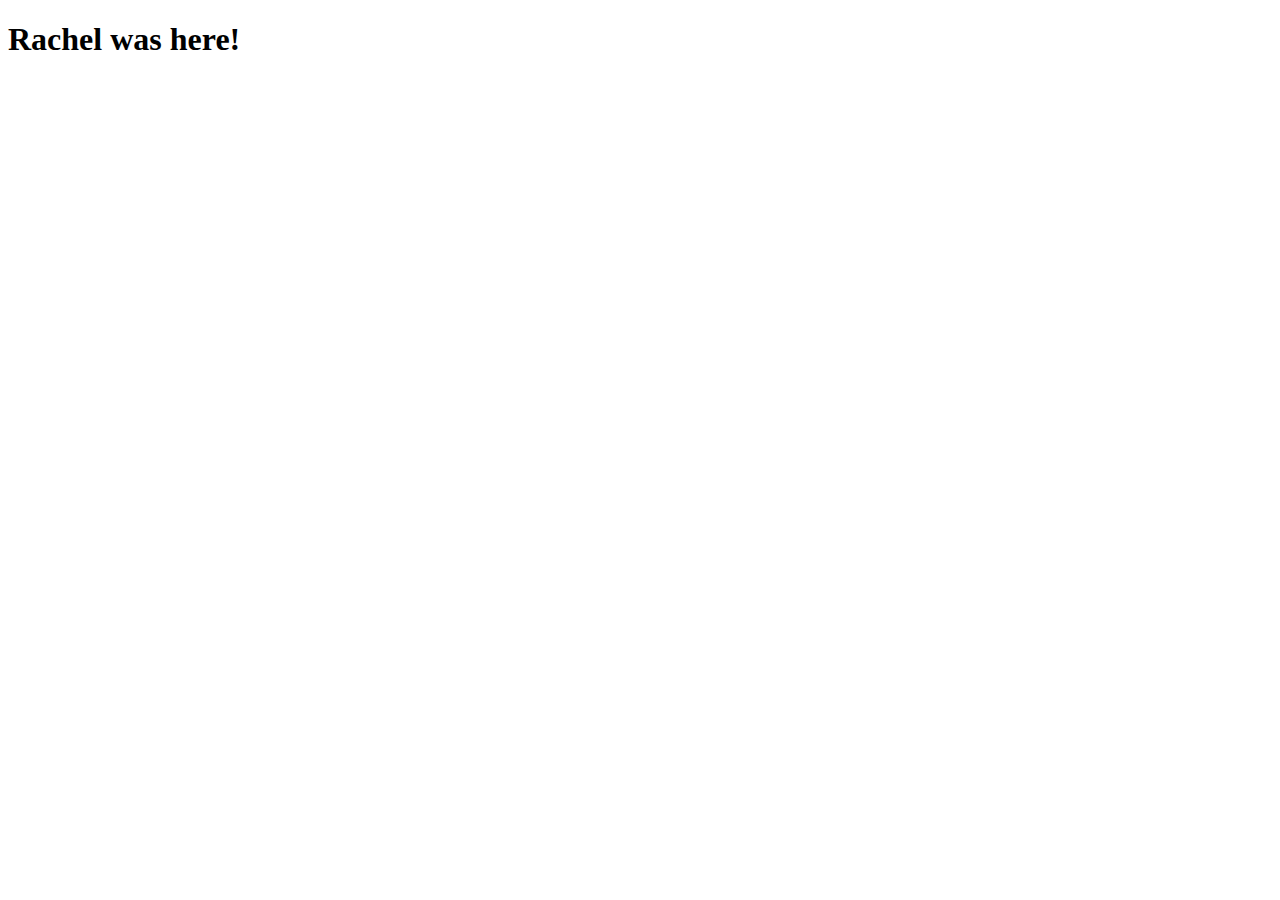
==== index.html @ 95bfec1e "testing" ====
<!DOCTYPE html>
<html lang="en">
<head>
  <meta charset="UTF-8">
  <meta name="viewport" content="width=device-width, initial-scale=1.0">
  <title>Document</title>
</head>
<body>
  <h1>Rachel was here!</h1>
</body>
</html>
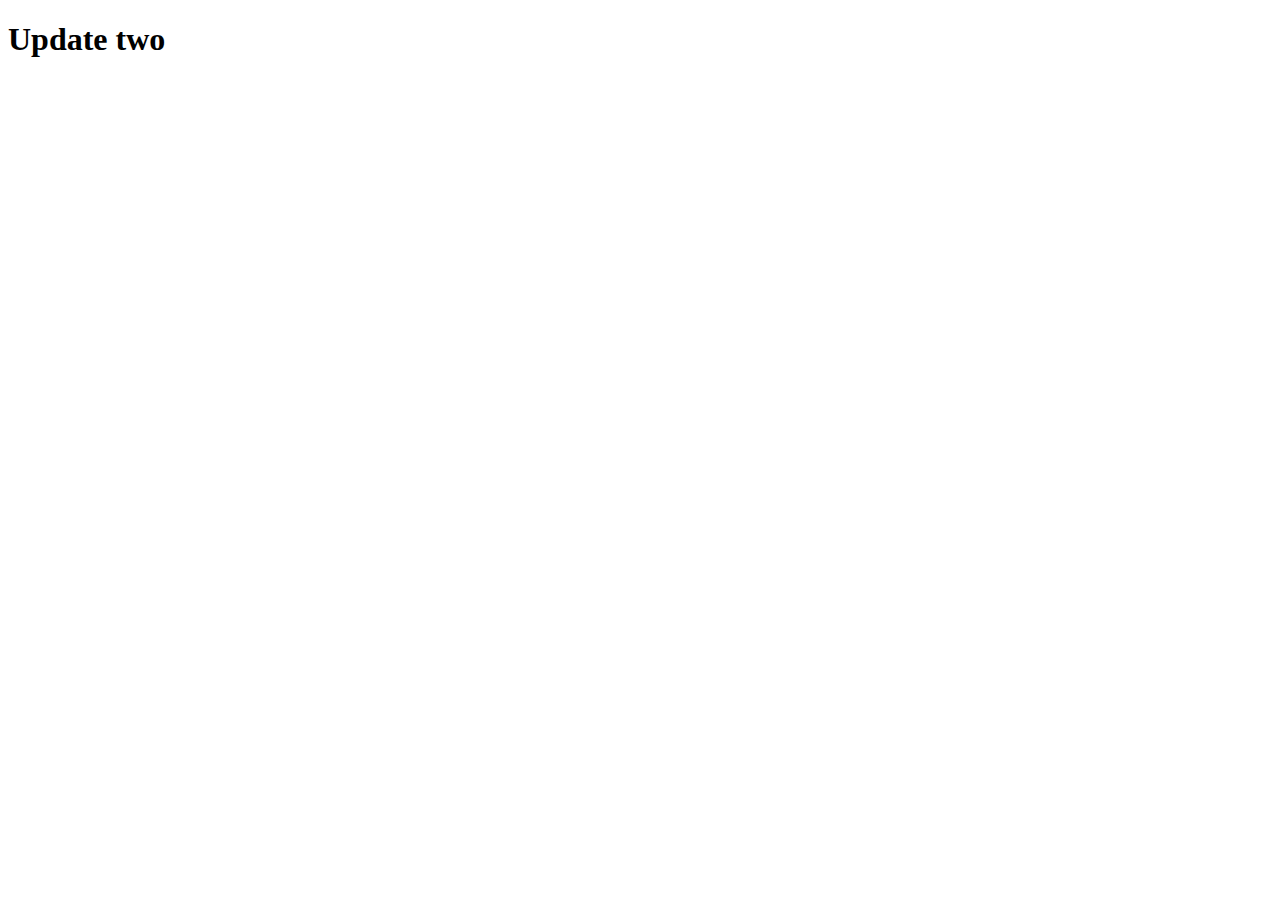
==== commit f70aca39: "update" ====
--- a/index.html
+++ b/index.html
@@ -6,6 +6,6 @@
   <title>Document</title>
 </head>
 <body>
-  <h1>Rachel was here!</h1>
+  <h1>Update two</h1>
 </body>
 </html>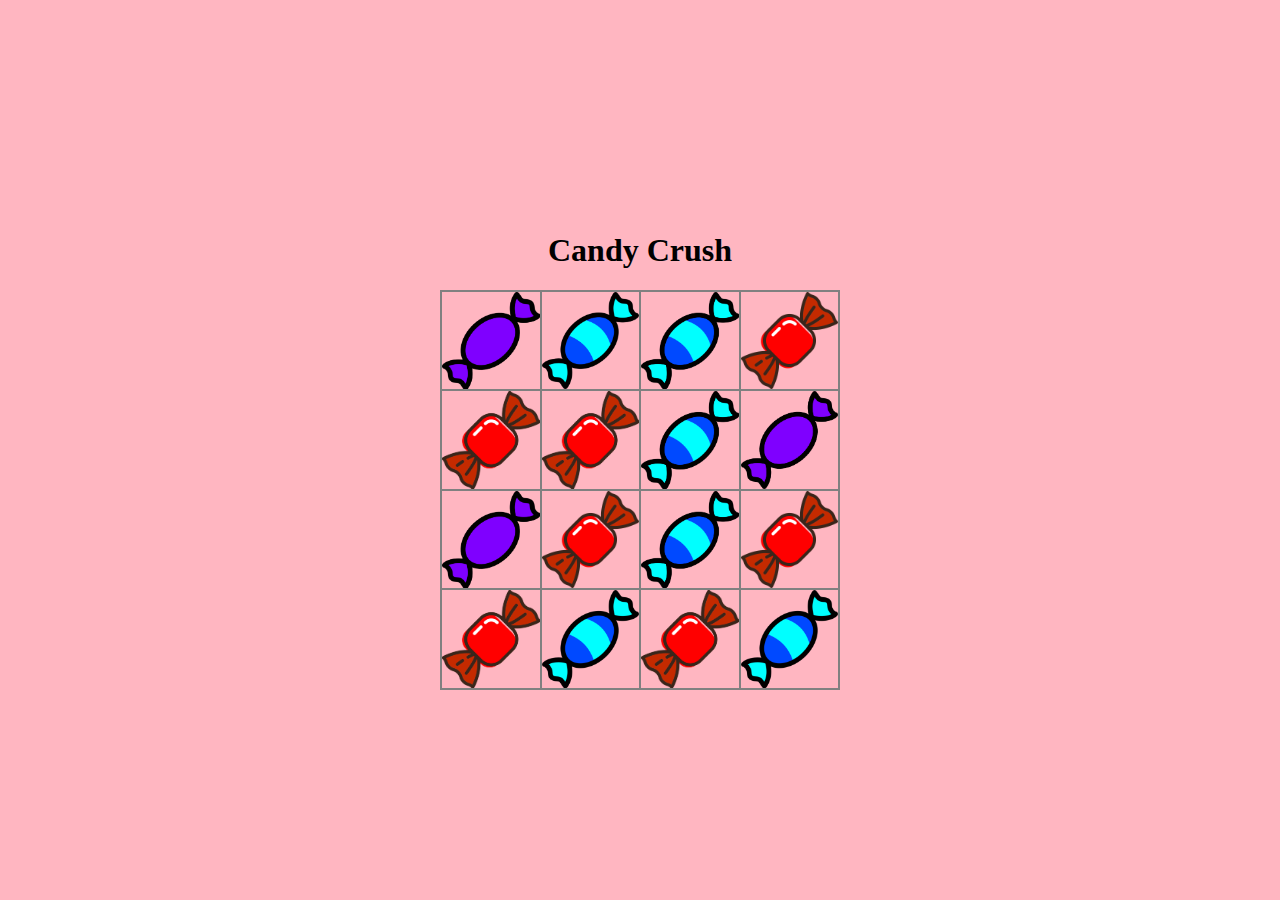
==== commit 73b629f9: "8th October PM" ====
--- a/index.html
+++ b/index.html
@@ -1,11 +1,22 @@
 <!DOCTYPE html>
 <html lang="en">
+
 <head>
   <meta charset="UTF-8">
   <meta name="viewport" content="width=device-width, initial-scale=1.0">
-  <title>Document</title>
+  <link rel="stylesheet" href="style.css">
+  <title>Candy Crush</title>
 </head>
+
 <body>
-  <h1>Update two</h1>
+  <h1>Candy Crush</h1>
+
+  <div class="grid"></div>
+
+
+
+  <script src="app.js"></script>
+
 </body>
+
 </html>--- a/style.css
+++ b/style.css
@@ -0,0 +1,68 @@
+* {
+  box-sizing: border-box
+}
+
+body {
+  height: 100vh;
+  display: flex;
+  justify-content: center;
+  align-items: center;
+  flex-direction: column;
+  margin: 0; 
+  background-color: lightpink;
+}
+
+.grid { 
+  display: flex;
+  flex-direction: row;
+  height: 400px;
+  width: 400px;
+  border: 1px solid grey;
+  flex-wrap: wrap;
+}
+
+/* .row1, .row2, .row3, .row4 {
+display: flex;
+flex-direction: row;
+height: 25%;
+width: 100%; */
+/* } */
+.cell {
+    width: 25%;
+  height: 25%;
+  width: 25%;
+  height: 25%;
+  border: 1px solid purple;
+}
+
+.purple {
+  /* height: 100px;
+width: 100px; */
+width: 25%;
+height: 25%;
+background-image: url('purple.png');
+background-size: cover;
+border: 1px solid gray
+}
+
+
+
+.red {
+  /* height: 100px;
+width: 100px; */
+width: 25%;
+height: 25%;
+background-image: url('red.png');
+background-size: cover;
+border: 1px solid gray
+}
+
+.blue {
+  /* height: 100px;
+width: 100px; */
+width: 25%;
+height: 25%;
+  background-image: url('blue.png');
+  background-size: cover;
+  border: 1px solid gray
+}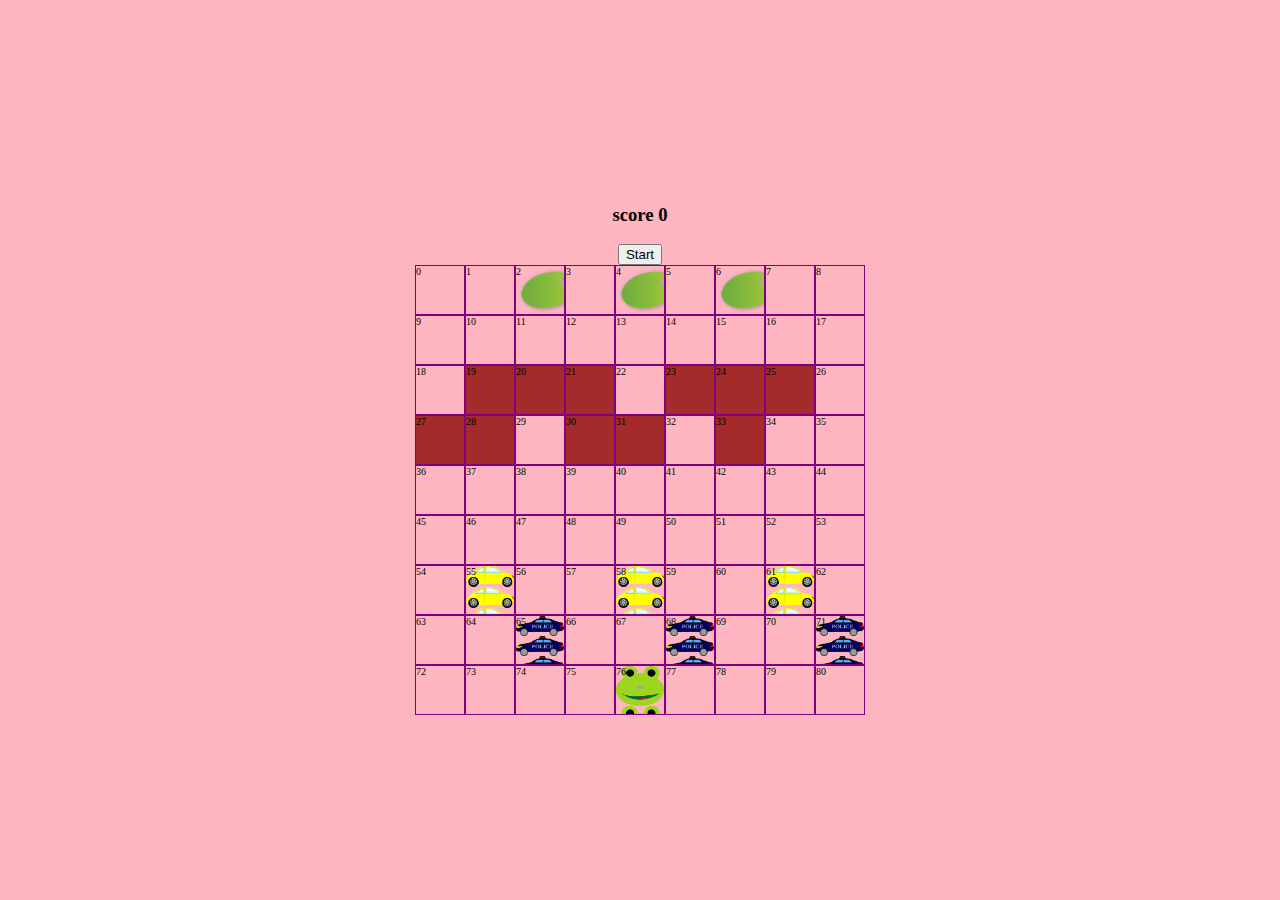
==== commit 8d92dafb: "Monday evening" ====
--- a/index.html
+++ b/index.html
@@ -5,12 +5,13 @@
   <meta charset="UTF-8">
   <meta name="viewport" content="width=device-width, initial-scale=1.0">
   <link rel="stylesheet" href="style.css">
-  <title>Candy Crush</title>
+  <title>Frogger</title>
 </head>
 
 <body>
-  <h1>Candy Crush</h1>
 
+<h3 class="scoreboard"> score <span class="score">0</span> </h3>
+<button class="start">Start</button>
   <div class="grid"></div>
 
 
--- a/style.css
+++ b/style.css
@@ -12,57 +12,64 @@
   background-color: lightpink;
 }
 
+
 .grid { 
   display: flex;
   flex-direction: row;
-  height: 400px;
-  width: 400px;
-  border: 1px solid grey;
+  height: 450px;
+  width: 450px;
   flex-wrap: wrap;
+  justify-content: center;
+  align-items: center;
 }
 
-/* .row1, .row2, .row3, .row4 {
-display: flex;
-flex-direction: row;
-height: 25%;
-width: 100%; */
-/* } */
 .cell {
-    width: 25%;
-  height: 25%;
-  width: 25%;
-  height: 25%;
+  width: 50px;
+  height: 50px;
   border: 1px solid purple;
+  font-size: 10px;
+  display: flex;
+
 }
 
-.purple {
-  /* height: 100px;
-width: 100px; */
-width: 25%;
-height: 25%;
-background-image: url('purple.png');
-background-size: cover;
-border: 1px solid gray
+.frog {
+  width: 50px;
+  height: 50px;
+  background-image: url('frog.png');
+  background-size: contain;
+  /* border: 1px solid gray */
 }
 
-
-
-.red {
-  /* height: 100px;
-width: 100px; */
-width: 25%;
-height: 25%;
-background-image: url('red.png');
-background-size: cover;
-border: 1px solid gray
+.lilypad {
+  width: 50px;
+  height: 50px;
+  background-image: url('lilypad.png');
+  background-size: cover;
 }
 
-.blue {
-  /* height: 100px;
-width: 100px; */
-width: 25%;
-height: 25%;
-  background-image: url('blue.png');
-  background-size: cover;
-  border: 1px solid gray
-}+.yellowCar {
+  width: 50px;
+  height: 50px;
+  background-image: url('yellowCar.png');
+  background-size: contain;
+}
+
+.policeCar {
+  width: 50px;
+  height: 50px;
+  background-image: url('policeCar.png');
+  background-size: contain;
+}
+
+.log {
+background-color: brown;
+
+}
+
+.log2 {
+  background-color: grey;
+}
+
+/* .water {
+  background-color: lightseagreen;
+} */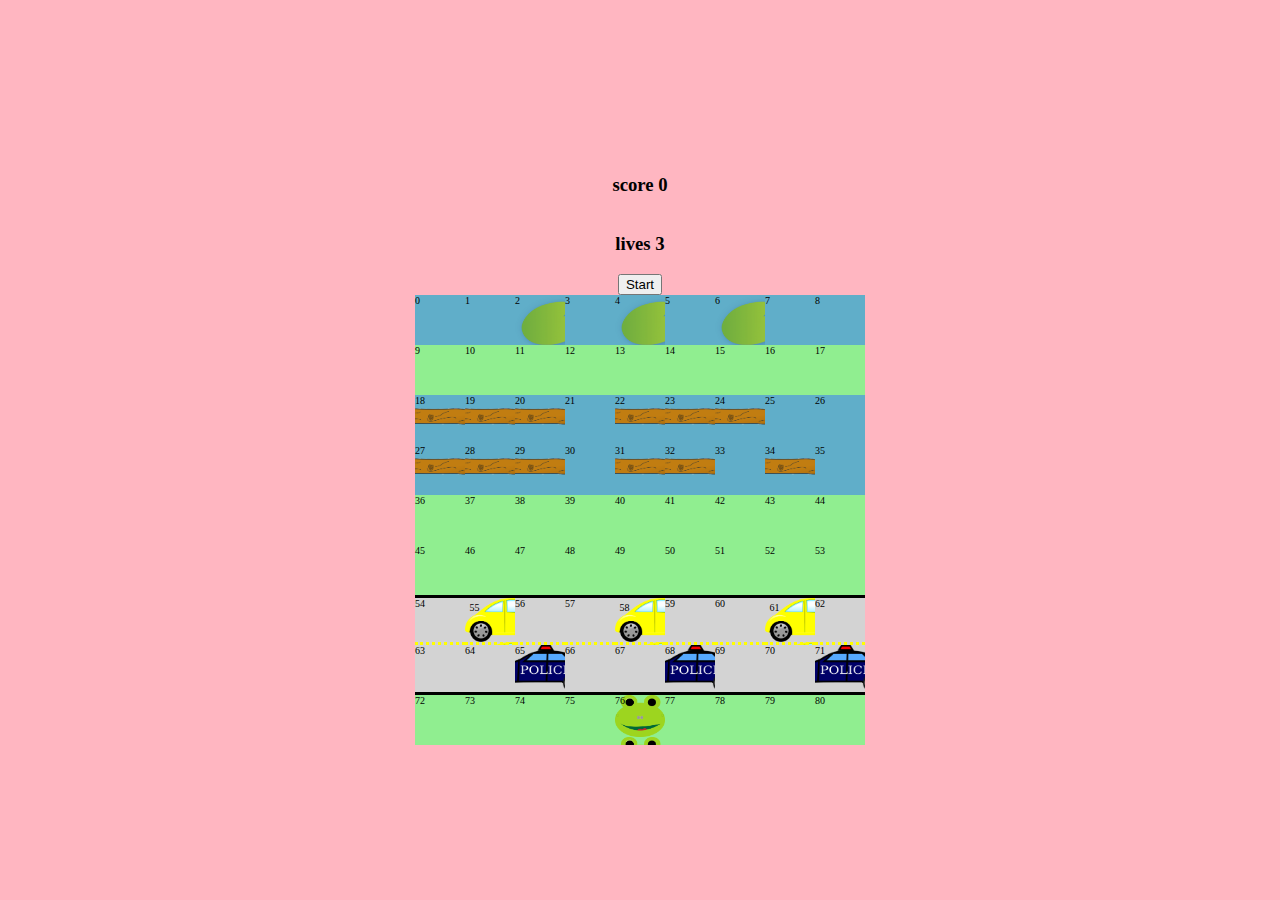
==== commit cee00683: "tuesday evening 13/10" ====
--- a/index.html
+++ b/index.html
@@ -11,10 +11,9 @@
 <body>
 
 <h3 class="scoreboard"> score <span class="score">0</span> </h3>
+<h3 class="liveboard"> lives <span class="lives">3</span> </h3>
 <button class="start">Start</button>
   <div class="grid"></div>
-
-
 
   <script src="app.js"></script>
 
--- a/style.css
+++ b/style.css
@@ -26,10 +26,55 @@
 .cell {
   width: 50px;
   height: 50px;
-  border: 1px solid purple;
+  /* border: 1px solid purple; */
   font-size: 10px;
   display: flex;
+  background-color: #60aec9;
 
+}
+
+
+.lilypad {
+  width: 50px;
+  height: 50px;
+  background-image: url('lilypad.png');
+  background-size: 150%;
+}
+
+.yellowCar {
+  width: 50px;
+  height: 50px;
+  background-image: url('yellowCar.png');
+  background-size: cover;
+  padding: 1%
+}
+
+.policeCar {
+  width: 50px;
+  height: 50px;
+  background-image: url('policeCar.png');
+  background-size: cover;
+  background-position: center;
+}
+
+.log {
+background-image: url('log.png');
+background-position: center;
+background-size: contain;
+}
+
+.grass {
+  background-color: lightgreen;
+}
+
+.roadPolice {
+  background-color: lightgrey;
+  border-bottom: 3px solid black;
+}
+.roadYellow {
+  background-color: lightgrey;
+  border-top: 3px solid black;
+  border-bottom: 3px dotted yellow;
 }
 
 .frog {
@@ -37,39 +82,6 @@
   height: 50px;
   background-image: url('frog.png');
   background-size: contain;
+  /* background-position: center; */
   /* border: 1px solid gray */
 }
-
-.lilypad {
-  width: 50px;
-  height: 50px;
-  background-image: url('lilypad.png');
-  background-size: cover;
-}
-
-.yellowCar {
-  width: 50px;
-  height: 50px;
-  background-image: url('yellowCar.png');
-  background-size: contain;
-}
-
-.policeCar {
-  width: 50px;
-  height: 50px;
-  background-image: url('policeCar.png');
-  background-size: contain;
-}
-
-.log {
-background-color: brown;
-
-}
-
-.log2 {
-  background-color: grey;
-}
-
-/* .water {
-  background-color: lightseagreen;
-} */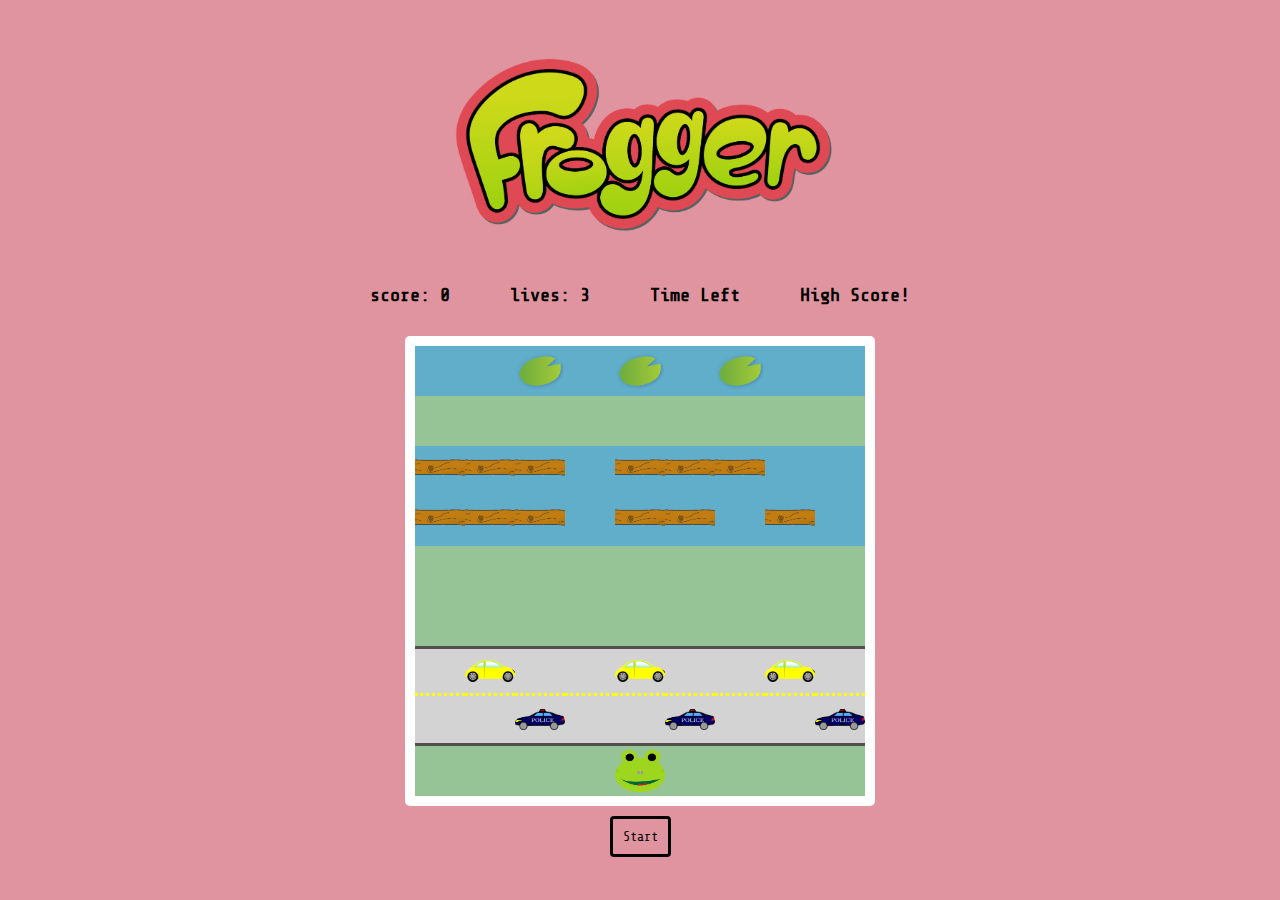
==== commit 5a78c43b: "Wednesday afternoon" ====
--- a/index.html
+++ b/index.html
@@ -5,16 +5,25 @@
   <meta charset="UTF-8">
   <meta name="viewport" content="width=device-width, initial-scale=1.0">
   <link rel="stylesheet" href="style.css">
+  <link href="https://fonts.googleapis.com/css2?family=Share+Tech+Mono&display=swap" rel="stylesheet">
   <title>Frogger</title>
 </head>
 
 <body>
+<div class="logo"></div>
+  <div class="points"> 
+  <h3 class="scoreboard"> score: <span class="score">0</span> </h3>
+<h3 class="liveboard"> lives: <span class="lives">3</span> </h3>  
+<h3 class="timer"> Time Left</h3>
+<h3 class='highScore'>High Score!</h3>
+  </div>
 
-<h3 class="scoreboard"> score <span class="score">0</span> </h3>
-<h3 class="liveboard"> lives <span class="lives">3</span> </h3>
+
+  <div class="grid">
+   <h1 class="gameover">GAME OVER <br>Score: </h1> 
+  </div>
+
 <button class="start">Start</button>
-  <div class="grid"></div>
-
   <script src="app.js"></script>
 
 </body>
--- a/style.css
+++ b/style.css
@@ -7,81 +7,131 @@
   display: flex;
   justify-content: center;
   align-items: center;
+  text-align: center;
   flex-direction: column;
   margin: 0; 
-  background-color: lightpink;
+  background-color: #df949f;
+  font-family: 'Share Tech Mono', monospace;
 }
 
+.points {
+  display: flex;
+  flex-direction: row;
+}
+
+.logo {
+  height: 240px;
+  width: 610px;
+  background-image: url('images/frogger.png');
+  background-size: contain;
+  background-repeat: no-repeat;
+  background-position: center;
+  padding: 10px 0px 0px 0px;
+}
+
+h3 {
+  padding: 10px 30px 30px 30px;
+  margin: 0px;
+}
 
 .grid { 
   display: flex;
   flex-direction: row;
-  height: 450px;
-  width: 450px;
-  flex-wrap: wrap;
+  height: 470px;
+  width: 470px;
+  flex-wrap: wrap; 
   justify-content: center;
-  align-items: center;
+  align-items: center; 
+  border-radius: 5px;
+  border: 10px solid white;
 }
 
 .cell {
   width: 50px;
   height: 50px;
-  /* border: 1px solid purple; */
   font-size: 10px;
   display: flex;
   background-color: #60aec9;
 
 }
 
-
 .lilypad {
   width: 50px;
   height: 50px;
-  background-image: url('lilypad.png');
-  background-size: 150%;
+  background-image: url('/images/lilypad.png');
+  background-size: contain;
+  background-repeat: no-repeat;
+  background-position: center;
 }
 
 .yellowCar {
   width: 50px;
   height: 50px;
-  background-image: url('yellowCar.png');
-  background-size: cover;
-  padding: 1%
+  background-image: url('/images/yellowCar.png');
+  background-size: contain;
+  background-repeat: no-repeat;
+  background-position: center;
 }
 
 .policeCar {
   width: 50px;
   height: 50px;
-  background-image: url('policeCar.png');
-  background-size: cover;
+  background-image: url('/images/policeCar.png');
+  background-size: contain;
+  background-repeat: no-repeat;
   background-position: center;
 }
 
 .log {
-background-image: url('log.png');
+background-image: url('images/log.png');
 background-position: center;
 background-size: contain;
 }
 
 .grass {
-  background-color: lightgreen;
+  background-color: #96c496;
 }
 
 .roadPolice {
   background-color: lightgrey;
-  border-bottom: 3px solid black;
+  border-bottom: 3px solid #554e4e;
 }
 .roadYellow {
   background-color: lightgrey;
-  border-top: 3px solid black;
+  border-top: 3px solid #554e4e;
   border-bottom: 3px dotted yellow;
 }
 
 .frog {
   width: 50px;
   height: 50px;
-  background-image: url('frog.png');
+  background-image: url('images/frog.png');
   background-size: contain;
-  /* background-position: center; */
-  /* border: 1px solid gray */
+  background-repeat: no-repeat;
+  background-position: center;
 }
+
+.water {
+  background-color: #60aec9;
+}
+
+.start {
+  margin: 10px;
+  background-color: #df949f;
+  padding: 10px;
+  border-radius: 4px;
+  border: 3px solid black ;
+  font-family: 'Share Tech Mono', monospace;
+}
+
+.gameover {
+  display: flex;
+  display: none;
+  z-index: 1;
+  background-color: white;
+  position: absolute; 
+  justify-content: center;
+align-items: center;
+  width: 50%;
+  height: 20%;
+} 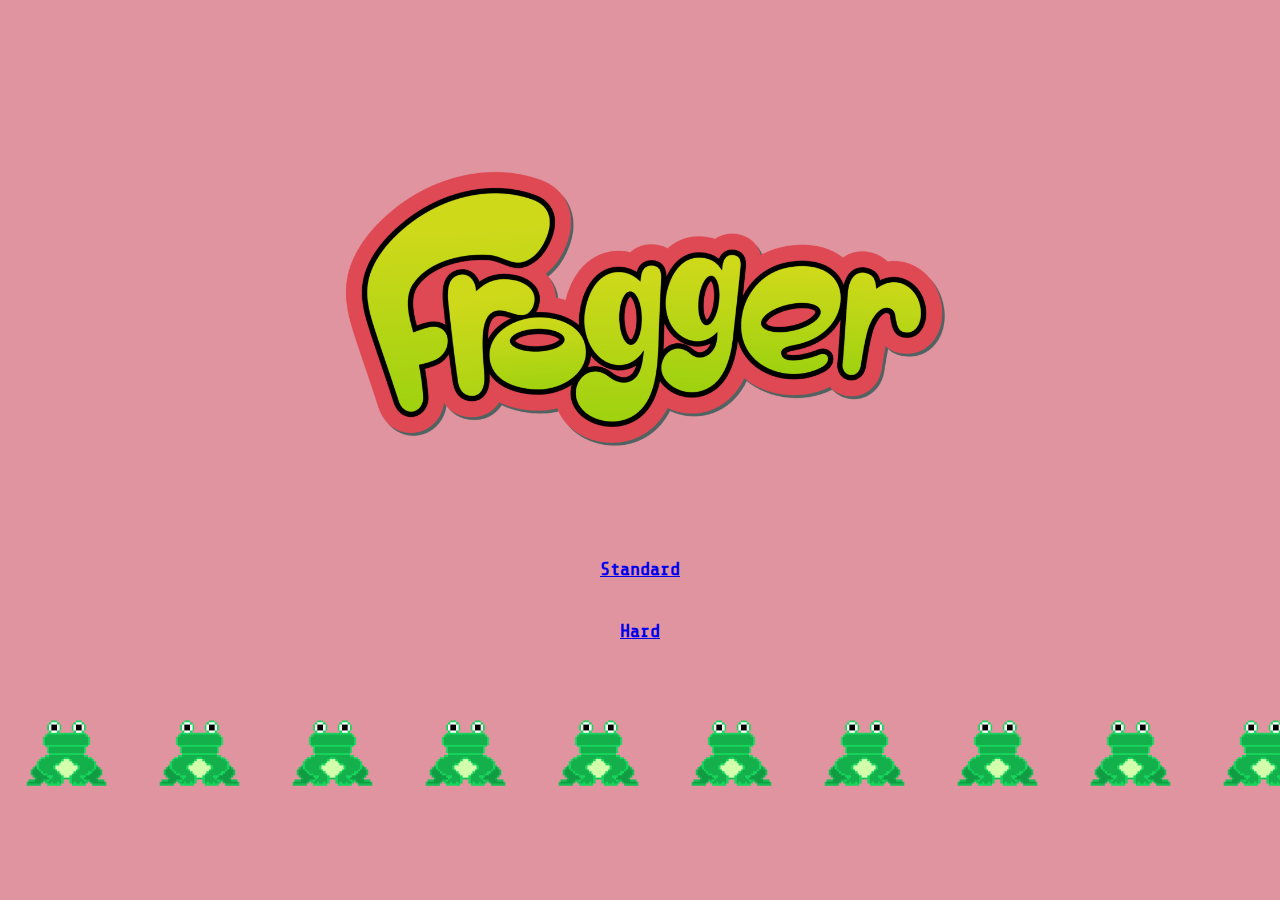
==== commit b0e54bd4: "another commit" ====
--- a/index.html
+++ b/index.html
@@ -1,31 +1,19 @@
 <!DOCTYPE html>
 <html lang="en">
-
 <head>
   <meta charset="UTF-8">
   <meta name="viewport" content="width=device-width, initial-scale=1.0">
-  <link rel="stylesheet" href="style.css">
+  <link rel="stylesheet" href="./style/welcome.css">
   <link href="https://fonts.googleapis.com/css2?family=Share+Tech+Mono&display=swap" rel="stylesheet">
   <title>Frogger</title>
 </head>
 
 <body>
-<div class="logo"></div>
-  <div class="points"> 
-  <h3 class="scoreboard"> score: <span class="score">0</span> </h3>
-<h3 class="liveboard"> lives: <span class="lives">3</span> </h3>  
-<h3 class="timer"> Time Left</h3>
-<h3 class='highScore'>High Score!</h3>
-  </div>
+  <div class="logo"></div>
+  <h3 class="easy"><a href="./html/index.html">Standard</a></h3> 
+  <h3 class="hard"><a href="./html/hard.html">Hard</a></h3> 
 
-
-  <div class="grid">
-   <h1 class="gameover">GAME OVER <br>Score: </h1> 
-  </div>
-
-<button class="start">Start</button>
-  <script src="app.js"></script>
-
+  <footer>
+  </footer>
 </body>
-
 </html>--- a/style/welcome.css
+++ b/style/welcome.css
@@ -0,0 +1,43 @@
+* {
+  box-sizing: border-box
+}
+
+body {
+  height: 100vh;
+  display: flex;
+  justify-content: center;
+  align-items: center;
+  text-align: center;
+  flex-direction: column;
+  margin: 0; 
+  background-color: #df949f;
+  font-family: 'Share Tech Mono', monospace;
+}
+
+.logo {
+  display: flex;
+  height: 50%;
+  width: 50%;
+  background-image: url('/images/frogger.png');
+  background-size: contain;
+  background-repeat: no-repeat;
+  background-position: center;
+  padding: 10px 0px 0px 0px;
+}
+
+h3 {
+  padding: 10px 30px 30px 30px;
+  margin: 0px;
+}
+
+h3.hard {
+  margin-bottom: 30px;
+}
+
+footer {
+  padding-bottom: 0px;
+  background-image: url('/images/froggy.png');
+  background-size: contain;
+  height: 100px;
+  width: 100%;
+}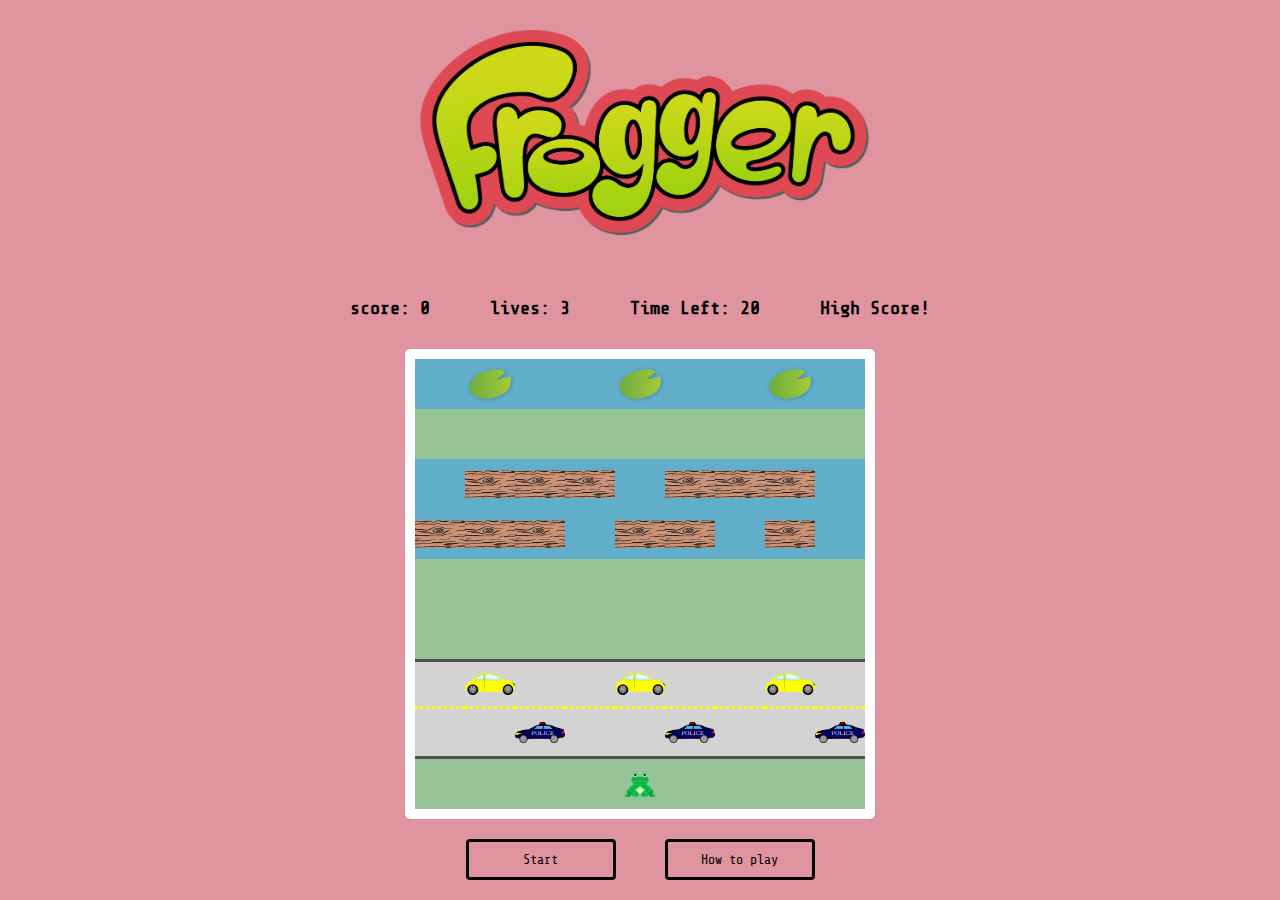
==== commit a727c711: "readme update & ordering app.js" ====
--- a/index.html
+++ b/index.html
@@ -1,19 +1,52 @@
 <!DOCTYPE html>
 <html lang="en">
+
 <head>
   <meta charset="UTF-8">
   <meta name="viewport" content="width=device-width, initial-scale=1.0">
-  <link rel="stylesheet" href="./style/welcome.css">
+  <link rel="stylesheet" href="./style/style.css">
   <link href="https://fonts.googleapis.com/css2?family=Share+Tech+Mono&display=swap" rel="stylesheet">
   <title>Frogger</title>
 </head>
 
 <body>
   <div class="logo"></div>
-  <h3 class="easy"><a href="./html/index.html">Standard</a></h3> 
-  <h3 class="hard"><a href="./html/hard.html">Hard</a></h3> 
+  <div class="points">
+    <h3 class="scoreboard"> score: <span class="score">0</span> </h3>
+    <h3 class="liveboard"> lives: <span class="lives">3</span> </h3>
+    <h3 class="timer"> Time Left: 20</h3>
+    <h3 class='highScore'>High Score!</h3>
+  </div>
 
-  <footer>
-  </footer>
+
+  <div class="grid">
+    <h1 class="gameover">GAME OVER</h1>
+  </div>
+
+  <div class='buttons'>
+    <button class="start">Start</button>
+
+    <!-- Trigger/Open The Modal -->
+    <button id="myBtn">How to play</button>
+
+    <!-- The Modal -->
+    <div id="myModal" class="modal">
+
+      <!-- Modal content -->
+      <div class="modal-content">
+        <span class="close">&times;</span>
+        <h4>Family Frogger is lost and needs to find their way back home!</h4>
+        <p>Help Mrs Frogger and the rest of her family make their way back to the lilypads before the time runs out.</p>
+        <p>Remember to look left and right before you cross the road to avoid being hit by traffic.</p>
+        <p>And strangely, this froggy family cannot swim so you'll need to make sure they jump onto the logs to cross
+          the river</p>
+        <p>GOOD LUCK!</p>
+      </div>
+    </div>
+  </div>
+
+  <script src="app.js"></script>
+
 </body>
+
 </html>--- a/style/style.css
+++ b/style/style.css
@@ -0,0 +1,208 @@
+* {
+  box-sizing: border-box
+}
+
+body {
+  height: 100vh;
+  display: flex;
+  justify-content: center;
+  align-items: center;
+  text-align: center;
+  flex-direction: column;
+  margin: 0; 
+  background-color: #df949f;
+  font-family: 'Share Tech Mono', monospace;
+}
+
+.points {
+  display: flex;
+  flex-direction: row;
+}
+
+.logo {
+  display: flex;
+  height: 50%;
+  width: 50%;
+  background-image: url('../images/frogger.png');
+  background-size: contain;
+  background-repeat: no-repeat;
+  background-position: center;
+  padding: 10px 0px 0px 0px;
+}
+
+h3 {
+  padding: 10px 30px 30px 30px;
+  margin: 0px;
+}
+
+.link {
+  display: flex;
+  width: 450px;
+  flex-direction: row;
+  justify-content: left;
+  /* align-items: flex-start; */
+}
+
+h5 {
+  justify-content: left;
+}
+
+.grid { 
+  display: flex;
+  flex-direction: row;
+  height: 470px;
+  width: 470px;
+  flex-wrap: wrap; 
+  justify-content: center;
+  align-items: center; 
+  border-radius: 5px;
+  border: 10px solid white;
+}
+
+.cell {
+  width: 50px;
+  height: 50px;
+  font-size: 10px;
+  display: flex;
+  background-color: #60aec9;
+
+}
+
+.lilypad {
+  width: 50px;
+  height: 50px;
+  background-image: url('../images/lilypad.png');
+  background-size: contain;
+  background-repeat: no-repeat;
+  background-position: center;
+}
+
+.bike {
+  width: 50px; 
+  height: 50px;
+  background-image: url('../images/bike.png');
+  background-size: contain;
+  background-repeat: no-repeat;
+  background-image: center;
+}
+.yellowCar {
+  width: 50px;
+  height: 50px;
+  background-image: url('../images/yellowCar.png');
+  background-size: contain;
+  background-repeat: no-repeat;
+  background-position: center;
+}
+
+.policeCar {
+  width: 50px;
+  height: 50px;
+  background-image: url('../images/policeCar.png');
+  background-size: contain;
+  background-repeat: no-repeat;
+  background-position: center;
+}
+
+.log {
+background-image: url('../images/log.png');
+background-position: center;
+background-size: contain;
+}
+
+.grass {
+  background-color: #96c496;
+}
+
+.roadPolice {
+  background-color: lightgrey;
+  border-bottom: 3px solid #554e4e;
+}
+.roadYellow {
+  background-color: lightgrey;
+  border-top: 3px solid #554e4e;
+  border-bottom: 3px dotted yellow;
+}
+
+.roadTop {
+  background-color: lightgrey;
+  border-top: 3px solid #554e4e;
+  border-bottom: 3px dotted yellow;
+}
+
+.roadMiddle {
+  background-color: lightgrey;
+}
+
+.roadBottom {
+  background-color: lightgrey;
+  border-bottom: 3px solid #554e4e;
+  border-top: 3px dotted yellow;
+}
+.frog {
+  width: 50px;
+  height: 50px;
+  background-image: url('../images/froggy.png');
+  background-size: contain;
+  background-repeat: no-repeat;
+  background-position: center;
+  z-index: 1;
+}
+
+.start, #myBtn {
+  margin: 10px;
+  width: 150px;
+  background-color: #df949f;
+  padding: 10px;
+  margin: 20px;
+  border-radius: 4px;
+  border: 3px solid black ;
+  font-family: 'Share Tech Mono', monospace;
+}
+
+.gameover {
+  display: flex;
+  display: none;
+  z-index: 1;
+  background-color: white;
+  position: absolute; 
+  align-items: center; 
+  width: 470px;
+  height: 80px;
+  padding: 10px;
+}  
+
+.modal {
+  display: none;
+  position: fixed; 
+  z-index: 1; 
+  left: 0;
+  top: 0;
+  width: 100%; 
+  height: 100%; 
+  overflow: auto;
+  background-color: #c7529a66;
+
+}
+
+.modal-content {
+  background-color: #e4bebe;
+  margin: 10% auto; 
+  padding: 20px;
+  border: 5px solid white;
+  border-radius: 5px;
+  width: 550px; 
+}
+
+.close {
+  color: white;
+  float: right;
+  font-size: 28px;
+  font-weight: bold;
+}
+
+.close:hover,
+.close:focus {
+  color: black;
+  text-decoration: none;
+  cursor: pointer;
+}
